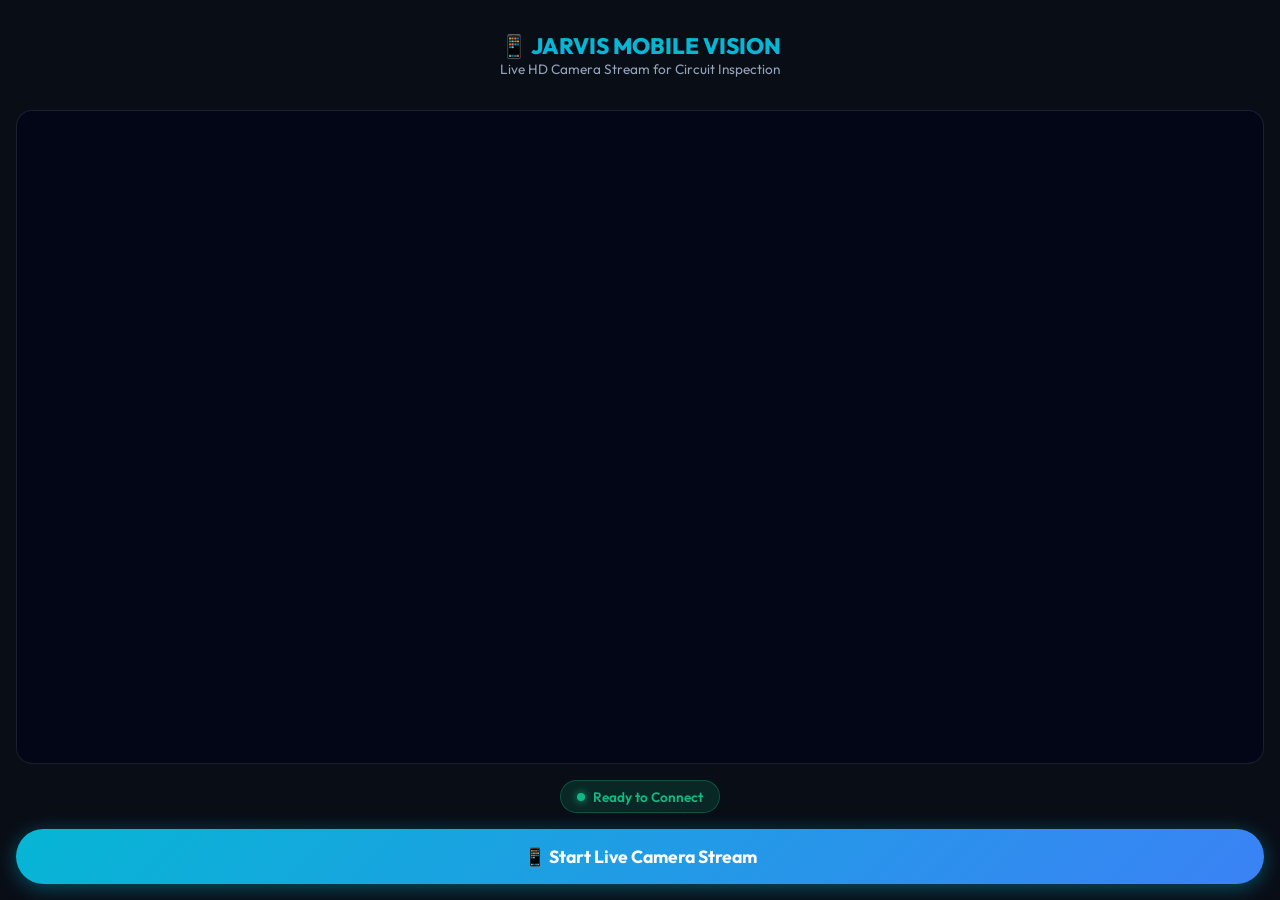
==== backend/static/camera.html @ 366fcaf2 "feat: enlarge hero camera, add mobile /camera web app, visual component overlays, structured hardwar" ====
<!DOCTYPE html>
<html lang="en">
<head>
  <meta charset="UTF-8">
  <meta name="viewport" content="width=device-width, initial-scale=1.0, maximum-scale=1.0, user-scalable=no">
  <title>JARVIS Mobile Camera Streamer</title>
  <link href="https://fonts.googleapis.com/css2?family=Outfit:wght@400;600;700;800&display=swap" rel="stylesheet">
  <style>
    * { box-sizing: border-box; margin: 0; padding: 0; font-family: 'Outfit', sans-serif; }
    body { background: #090d16; color: #f8fafc; text-align: center; padding: 1rem; display: flex; flex-direction: column; height: 100vh; justify-content: space-between; }
    .header { padding: 1rem 0; }
    .header h1 { font-size: 1.4rem; color: #06b6d4; font-weight: 800; }
    .header p { font-size: 0.85rem; color: #94a3b8; }
    .video-wrap { position: relative; width: 100%; flex: 1; background: #020617; border-radius: 16px; overflow: hidden; border: 1px solid rgba(255,255,255,0.1); margin: 1rem 0; display: flex; align-items: center; justify-content: center; }
    video { width: 100%; height: 100%; object-fit: cover; }
    canvas { display: none; }
    .btn { background: linear-gradient(135deg, #06b6d4, #3b82f6); color: white; border: none; padding: 1rem 2rem; border-radius: 30px; font-size: 1.1rem; font-weight: 700; cursor: pointer; width: 100%; box-shadow: 0 4px 20px rgba(6,182,212,0.4); }
    .btn-danger { background: #ef4444; }
    .status-badge { display: inline-flex; align-items: center; gap: 0.5rem; background: rgba(16, 185, 129, 0.15); color: #10b981; border: 1px solid rgba(16, 185, 129, 0.3); padding: 0.4rem 1rem; border-radius: 20px; font-size: 0.85rem; font-weight: 600; }
    .dot { width: 8px; height: 8px; border-radius: 50%; background: #10b981; box-shadow: 0 0 8px #10b981; }
  </style>
</head>
<body>
  <div class="header">
    <h1>📱 JARVIS MOBILE VISION</h1>
    <p>Live HD Camera Stream for Circuit Inspection</p>
  </div>

  <div class="video-wrap">
    <video id="mobile-video" autoplay playsinline muted></video>
    <canvas id="mobile-canvas"></canvas>
  </div>

  <div class="footer">
    <div id="status-box" style="margin-bottom: 1rem;">
      <span class="status-badge"><span class="dot"></span> <span id="status-text">Ready to Connect</span></span>
    </div>
    <button id="btn-start-stream" class="btn">📱 Start Live Camera Stream</button>
  </div>

  <script>
    const video = document.getElementById('mobile-video');
    const canvas = document.getElementById('mobile-canvas');
    const btn = document.getElementById('btn-start-stream');
    const statusText = document.getElementById('status-text');
    let stream = null;
    let streamInterval = null;

    btn.addEventListener('click', async () => {
      if (!stream) {
        try {
          stream = await navigator.mediaDevices.getUserMedia({
            video: { facingMode: { ideal: 'environment' }, width: { ideal: 1920 }, height: { ideal: 1080 } },
            audio: false
          });
          video.srcObject = stream;
          statusText.textContent = 'Streaming HD Video to JARVIS Desktop';
          btn.textContent = '🛑 Stop Stream';
          btn.classList.add('btn-danger');

          // Send frame every 2 seconds to server endpoint /vision/stream/frame
          streamInterval = setInterval(sendFrame, 2000);
        } catch (e) {
          alert('Camera error: ' + e.message);
        }
      } else {
        stopStream();
      }
    });

    function stopStream() {
      if (streamInterval) clearInterval(streamInterval);
      if (stream) stream.getTracks().forEach(t => t.stop());
      video.srcObject = null;
      stream = null;
      statusText.textContent = 'Stream Disconnected';
      btn.textContent = '📱 Start Live Camera Stream';
      btn.classList.remove('btn-danger');
    }

    async function sendFrame() {
      if (!stream) return;
      const ctx = canvas.getContext('2d');
      canvas.width = video.videoWidth || 1280;
      canvas.height = video.videoHeight || 720;
      ctx.drawImage(video, 0, 0, canvas.width, canvas.height);

      canvas.toBlob(async (blob) => {
        const formData = new FormData();
        formData.append('file', blob, 'mobile_frame.jpg');
        try {
          await fetch('/vision/stream/frame', { method: 'POST', body: formData });
        } catch (err) {
          console.error('Frame upload error:', err);
        }
      }, 'image/jpeg', 0.85);
    }
  </script>
</body>
</html>
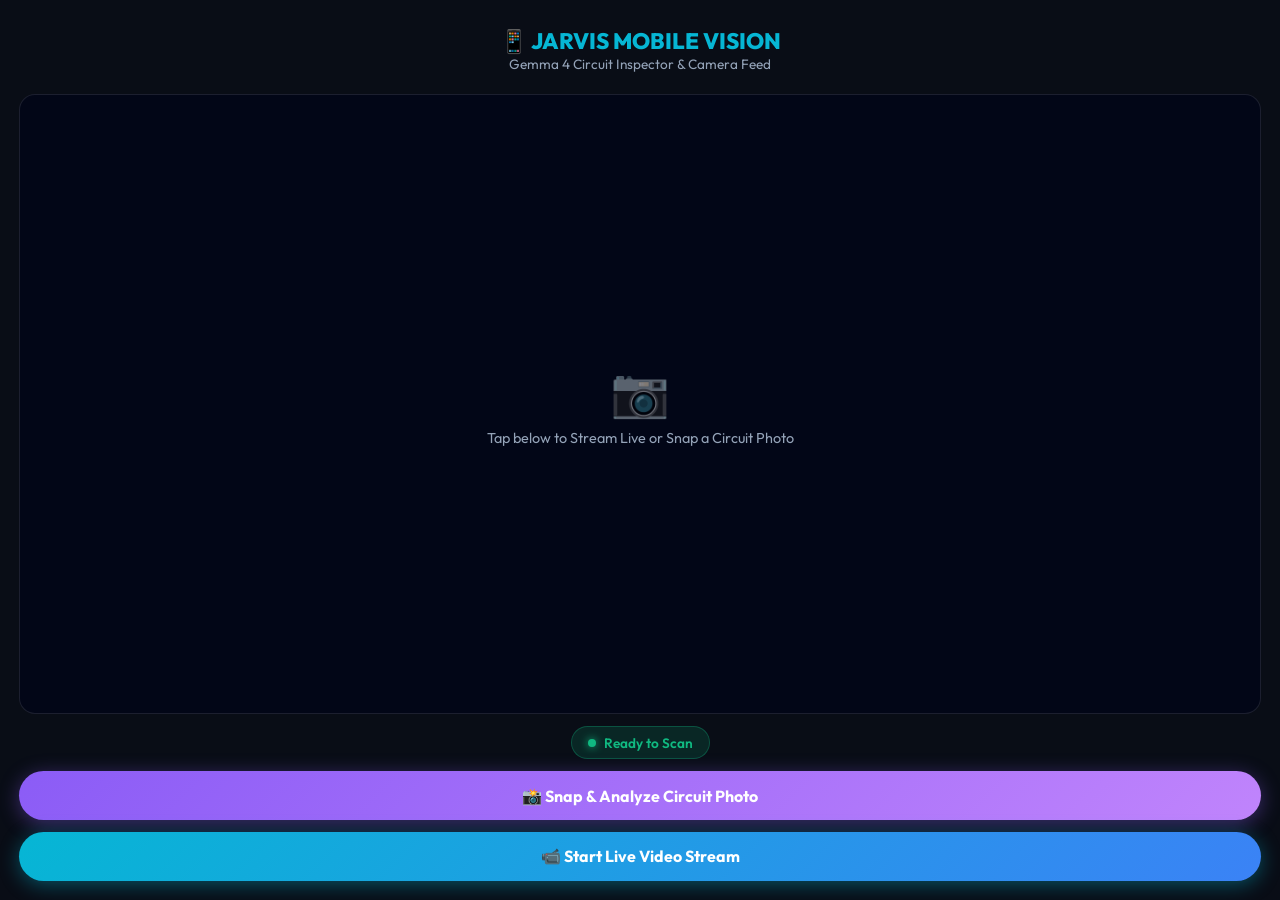
==== commit 168f7721: "fix: resolve mobile browser camera error by adding native camera snap fallback for unsecure HTTP con" ====
--- a/backend/static/camera.html
+++ b/backend/static/camera.html
@@ -7,61 +7,140 @@
   <link href="https://fonts.googleapis.com/css2?family=Outfit:wght@400;600;700;800&display=swap" rel="stylesheet">
   <style>
     * { box-sizing: border-box; margin: 0; padding: 0; font-family: 'Outfit', sans-serif; }
-    body { background: #090d16; color: #f8fafc; text-align: center; padding: 1rem; display: flex; flex-direction: column; height: 100vh; justify-content: space-between; }
-    .header { padding: 1rem 0; }
+    body { background: #090d16; color: #f8fafc; text-align: center; padding: 1.2rem; display: flex; flex-direction: column; height: 100vh; justify-content: space-between; }
+    .header { padding: 0.5rem 0; }
     .header h1 { font-size: 1.4rem; color: #06b6d4; font-weight: 800; }
     .header p { font-size: 0.85rem; color: #94a3b8; }
-    .video-wrap { position: relative; width: 100%; flex: 1; background: #020617; border-radius: 16px; overflow: hidden; border: 1px solid rgba(255,255,255,0.1); margin: 1rem 0; display: flex; align-items: center; justify-content: center; }
+    .video-wrap { position: relative; width: 100%; flex: 1; background: #020617; border-radius: 16px; overflow: hidden; border: 1px solid rgba(255,255,255,0.1); margin: 0.8rem 0; display: flex; flex-direction: column; align-items: center; justify-content: center; padding: 1rem; }
     video { width: 100%; height: 100%; object-fit: cover; }
     canvas { display: none; }
-    .btn { background: linear-gradient(135deg, #06b6d4, #3b82f6); color: white; border: none; padding: 1rem 2rem; border-radius: 30px; font-size: 1.1rem; font-weight: 700; cursor: pointer; width: 100%; box-shadow: 0 4px 20px rgba(6,182,212,0.4); }
+    .preview-img { max-width: 100%; max-height: 100%; border-radius: 12px; object-fit: contain; }
+    .btn-group { display: flex; flex-direction: column; gap: 0.75rem; width: 100%; }
+    .btn { background: linear-gradient(135deg, #06b6d4, #3b82f6); color: white; border: none; padding: 0.9rem 1.5rem; border-radius: 30px; font-size: 1rem; font-weight: 700; cursor: pointer; width: 100%; box-shadow: 0 4px 20px rgba(6,182,212,0.4); display: flex; align-items: center; justify-content: center; gap: 0.5rem; }
+    .btn-accent { background: linear-gradient(135deg, #8b5cf6, #c084fc); box-shadow: 0 4px 20px rgba(139,92,246,0.4); }
     .btn-danger { background: #ef4444; }
     .status-badge { display: inline-flex; align-items: center; gap: 0.5rem; background: rgba(16, 185, 129, 0.15); color: #10b981; border: 1px solid rgba(16, 185, 129, 0.3); padding: 0.4rem 1rem; border-radius: 20px; font-size: 0.85rem; font-weight: 600; }
     .dot { width: 8px; height: 8px; border-radius: 50%; background: #10b981; box-shadow: 0 0 8px #10b981; }
+    .diagnosis-output { background: rgba(255,255,255,0.05); padding: 0.75rem; border-radius: 10px; font-size: 0.88rem; text-align: left; max-height: 120px; overflow-y: auto; color: #e2e8f0; border: 1px solid rgba(255,255,255,0.1); }
   </style>
 </head>
 <body>
   <div class="header">
     <h1>📱 JARVIS MOBILE VISION</h1>
-    <p>Live HD Camera Stream for Circuit Inspection</p>
+    <p>Gemma 4 Circuit Inspector & Camera Feed</p>
   </div>
 
   <div class="video-wrap">
-    <video id="mobile-video" autoplay playsinline muted></video>
+    <video id="mobile-video" autoplay playsinline muted style="display:none;"></video>
+    <img id="preview-img" class="preview-img" style="display:none;" />
+    <div id="placeholder-view">
+      <span style="font-size: 3rem; opacity: 0.5;">📷</span>
+      <p style="margin-top:0.5rem; font-size:0.9rem; color:#94a3b8;">Tap below to Stream Live or Snap a Circuit Photo</p>
+    </div>
     <canvas id="mobile-canvas"></canvas>
   </div>
 
+  <div id="diagnosis-container" style="display:none; margin-bottom: 0.5rem;">
+    <div class="diagnosis-output" id="diagnosis-output">Analyzing...</div>
+  </div>
+
   <div class="footer">
-    <div id="status-box" style="margin-bottom: 1rem;">
-      <span class="status-badge"><span class="dot"></span> <span id="status-text">Ready to Connect</span></span>
+    <div id="status-box" style="margin-bottom: 0.75rem;">
+      <span class="status-badge"><span class="dot"></span> <span id="status-text">Ready to Scan</span></span>
     </div>
-    <button id="btn-start-stream" class="btn">📱 Start Live Camera Stream</button>
+
+    <!-- Hidden Native Camera File Input (Works on ALL mobile browsers without HTTPS) -->
+    <input type="file" id="mobile-file-input" accept="image/*" capture="environment" style="display:none;">
+
+    <div class="btn-group">
+      <button id="btn-snap-photo" class="btn btn-accent">📸 Snap & Analyze Circuit Photo</button>
+      <button id="btn-start-stream" class="btn">📹 Start Live Video Stream</button>
+    </div>
   </div>
 
   <script>
     const video = document.getElementById('mobile-video');
     const canvas = document.getElementById('mobile-canvas');
-    const btn = document.getElementById('btn-start-stream');
+    const previewImg = document.getElementById('preview-img');
+    const placeholderView = document.getElementById('placeholder-view');
+    const btnStream = document.getElementById('btn-start-stream');
+    const btnSnap = document.getElementById('btn-snap-photo');
+    const fileInput = document.getElementById('mobile-file-input');
     const statusText = document.getElementById('status-text');
+    const diagContainer = document.getElementById('diagnosis-container');
+    const diagOutput = document.getElementById('diagnosis-output');
+    
     let stream = null;
     let streamInterval = null;
 
-    btn.addEventListener('click', async () => {
+    // 1. Native Snap Photo Mode (100% works on iOS & Android via native camera prompt)
+    btnSnap.addEventListener('click', () => {
+      fileInput.click();
+    });
+
+    fileInput.addEventListener('change', async (e) => {
+      if (!e.target.files || !e.target.files[0]) return;
+      const file = e.target.files[0];
+
+      // Show preview
+      previewImg.src = URL.createObjectURL(file);
+      previewImg.style.display = 'block';
+      video.style.display = 'none';
+      placeholderView.style.display = 'none';
+
+      statusText.textContent = 'Analyzing Circuit with Gemma 4...';
+      diagContainer.style.display = 'block';
+      diagOutput.textContent = '🔍 Gemma 4 Vision inspecting hardware...';
+
+      const formData = new FormData();
+      formData.append('file', file);
+      formData.append('prompt', 'Analyze this breadboard circuit image. Identify components and check for missing connections or wiring errors.');
+
+      try {
+        const res = await fetch('/vision/analyze', { method: 'POST', body: formData });
+        const data = await res.json();
+        if (data.status === 'success') {
+          statusText.textContent = 'Analysis Complete!';
+          diagOutput.textContent = data.analysis;
+          if (data.audio_url) {
+            const audio = new Audio(data.audio_url);
+            audio.play();
+          }
+        } else {
+          statusText.textContent = 'Analysis Failed';
+          diagOutput.textContent = 'Failed to analyze image.';
+        }
+      } catch (err) {
+        statusText.textContent = 'Error Analyzing Image';
+        diagOutput.textContent = 'Error: ' + err.message;
+      }
+    });
+
+    // 2. WebCam Stream Mode (Checks mediaDevices support gracefully)
+    btnStream.addEventListener('click', async () => {
       if (!stream) {
+        if (!navigator.mediaDevices || !navigator.mediaDevices.getUserMedia) {
+          alert('Live WebCam streaming requires HTTPS on mobile devices. Use "Snap & Analyze Circuit Photo" button above to use your phone camera instantly!');
+          return;
+        }
+
         try {
           stream = await navigator.mediaDevices.getUserMedia({
-            video: { facingMode: { ideal: 'environment' }, width: { ideal: 1920 }, height: { ideal: 1080 } },
+            video: { facingMode: { ideal: 'environment' }, width: { ideal: 1280 }, height: { ideal: 720 } },
             audio: false
           });
           video.srcObject = stream;
-          statusText.textContent = 'Streaming HD Video to JARVIS Desktop';
-          btn.textContent = '🛑 Stop Stream';
-          btn.classList.add('btn-danger');
+          video.style.display = 'block';
+          previewImg.style.display = 'none';
+          placeholderView.style.display = 'none';
 
-          // Send frame every 2 seconds to server endpoint /vision/stream/frame
-          streamInterval = setInterval(sendFrame, 2000);
+          statusText.textContent = 'Streaming Video to JARVIS';
+          btnStream.textContent = '🛑 Stop Video Stream';
+          btnStream.classList.add('btn-danger');
+
+          streamInterval = setInterval(sendFrame, 3000);
         } catch (e) {
-          alert('Camera error: ' + e.message);
+          alert('Camera stream error: ' + e.message + '\nUse "Snap & Analyze Circuit Photo" instead.');
         }
       } else {
         stopStream();
@@ -73,23 +152,25 @@
       if (stream) stream.getTracks().forEach(t => t.stop());
       video.srcObject = null;
       stream = null;
-      statusText.textContent = 'Stream Disconnected';
-      btn.textContent = '📱 Start Live Camera Stream';
-      btn.classList.remove('btn-danger');
+      statusText.textContent = 'Stream Stopped';
+      btnStream.textContent = '📹 Start Live Video Stream';
+      btnStream.classList.remove('btn-danger');
+      video.style.display = 'none';
+      placeholderView.style.display = 'flex';
     }
 
     async function sendFrame() {
       if (!stream) return;
       const ctx = canvas.getContext('2d');
-      canvas.width = video.videoWidth || 1280;
-      canvas.height = video.videoHeight || 720;
+      canvas.width = video.videoWidth || 640;
+      canvas.height = video.videoHeight || 480;
       ctx.drawImage(video, 0, 0, canvas.width, canvas.height);
 
       canvas.toBlob(async (blob) => {
         const formData = new FormData();
         formData.append('file', blob, 'mobile_frame.jpg');
         try {
-          await fetch('/vision/stream/frame', { method: 'POST', body: formData });
+          await fetch('/vision/analyze', { method: 'POST', body: formData });
         } catch (err) {
           console.error('Frame upload error:', err);
         }
